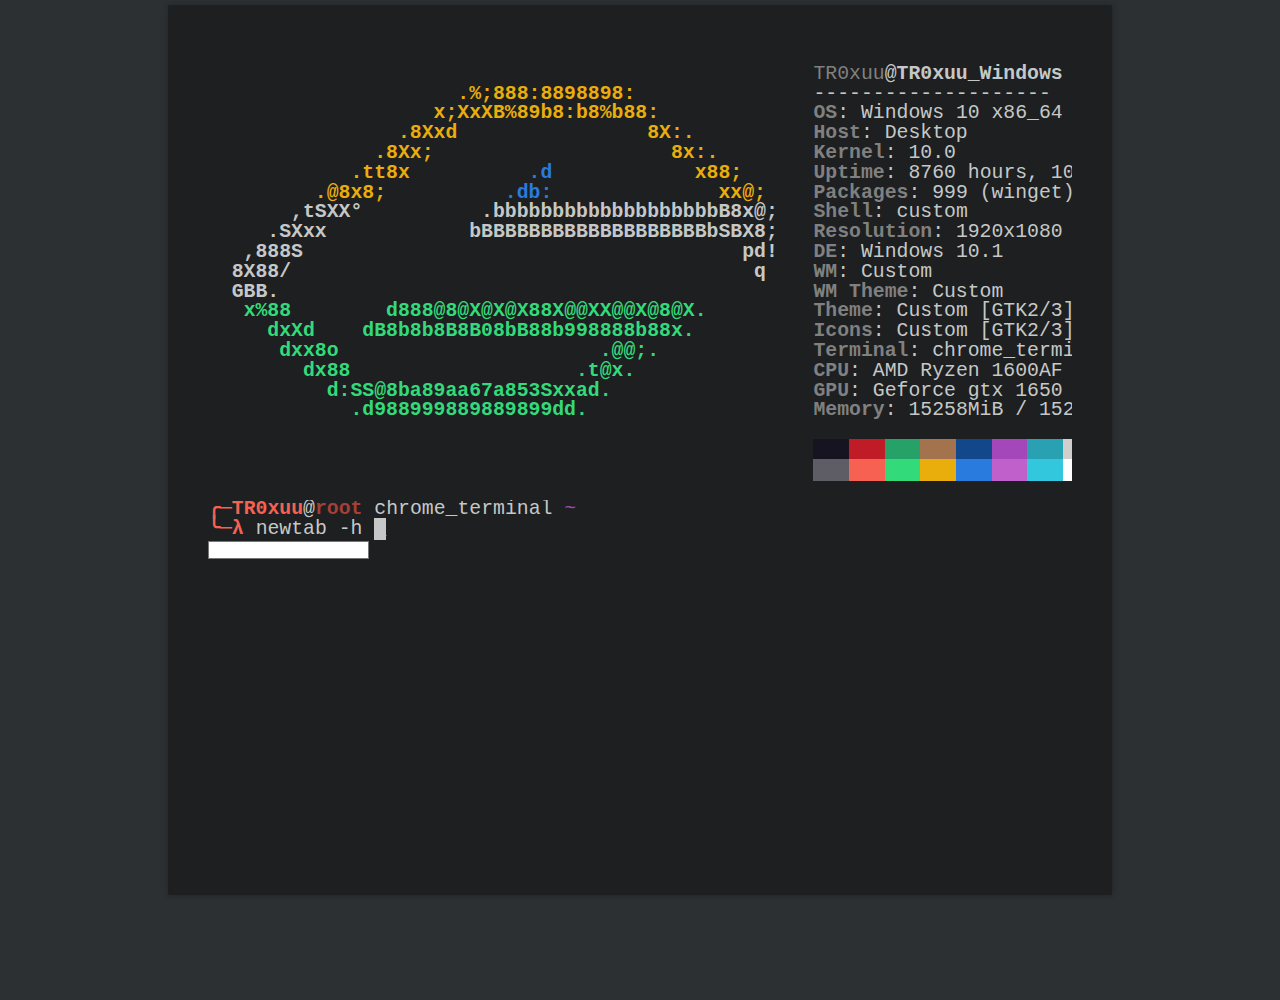
==== index.html @ 71b601fd "7" ====
<!DOCTYPE html>
<html>
<head>
	<meta charset="utf-8">
 	<title>TR0xuu@root > terminal </title>

<link rel="shortcut icon" type="image/jpg" href=" "/>
<link rel="stylesheet" type="text/css" href="style.css"/>

</head>
<body>

<div class="anim1">
 <pre>                                                   <b"><font color="gray">TR0xuu</font></b>@<b>TR0xuu_Windows</b> 
<font color="#E9AD0C"><b>                     .%;888:8898898:</b></font>               -------------------- 
<font color="#E9AD0C"><b>                   x;XxXB%89b8:b8%b88:</b></font>             <b><font color="gray">OS</font></b>: Windows 10 x86_64 
<font color="#E9AD0C"><b>                .8Xxd                8X:.</b></font>          <b><font color="gray">Host</font></b>: Desktop 
<font color="#E9AD0C"><b>              .8Xx;                    8x:.</b></font>        <b><font color="gray">Kernel</font></b>: 10.0 
<font color="#E9AD0C"><b>            .tt8x          </b></font><font color="#2A7BDE"><b>.d</b></font><font color="#E9AD0C"><b>            x88;</b></font>      <b><font color="gray">Uptime</font></b>: 8760 hours, 10 mins
<font color="#E9AD0C"><b>         .@8x8;          </b></font><font color="#2A7BDE"><b>.db:</b></font><font color="#E9AD0C"><b>              xx@;</b></font>    <b><font color="gray">Packages</font></b>: 999 (winget) 
<font color="#E9AD0C"><b>       </b></font><b>,tSXX°          .bbbbbbbbbbbbbbbbbbbB8x@;</b>   <b><font color="gray">Shell</font></b>: custom 
<b>     .SXxx            bBBBBBBBBBBBBBBBBBBBbSBX8;</b>   <b><font color="gray">Resolution</font></b>: 1920x1080 
<b>   ,888S                                     pd!</b>   <b><font color="gray">DE</font></b>: Windows 10.1 
<b>  8X88/                                       q</b>    <b><font color="gray">WM</font></b>: Custom 
<b>  GBB.</b>                                             <b><font color="gray">WM Theme</font></b>: Custom 
<b>   </b><font color="#33DA7A"><b>x%88        d888@8@X@X@X88X@@XX@@X@8@X.</b></font>         <b><font color="gray">Theme</font></b>: Custom [GTK2/3] 
<font color="#33DA7A"><b>     dxXd    dB8b8b8B8B08bB88b998888b88x.</b></font>          <b><font color="gray">Icons</font></b>: Custom [GTK2/3] 
<font color="#33DA7A"><b>      dxx8o                      .@@;.</b></font>             <b><font color="gray"><a href="https://tr0xuu.github.io">Terminal</a></font></b>: chrome_terminal 
<font color="#33DA7A"><b>        dx88                   .t@x.</b></font>               <b><font color="gray">CPU</font></b>: AMD Ryzen 1600AF 3.2GHz 
<font color="#33DA7A"><b>          d:SS@8ba89aa67a853Sxxad.</b></font>                 <b><font color="gray">GPU</font></b>: Geforce gtx 1650 super  
<font color="#33DA7A"><b>            .d988999889889899dd.</b></font>                   <b><font color="gray">Memory</font></b>: 15258MiB / 15258Mib 

                                                   <span style="background-color:#171421"><font color="#171421">   </font></span><span style="background-color:#C01C28"><font color="#C01C28">   </font></span><span style="background-color:#26A269"><font color="#26A269">   </font></span><span style="background-color:#A2734C"><font color="#A2734C">   </font></span><span style="background-color:#12488B"><font color="#12488B">   </font></span><span style="background-color:#A347BA"><font color="#A347BA">   </font></span><span style="background-color:#2AA1B3"><font color="#2AA1B3">   </font></span><span style="background-color:#D0CFCC"><font color="#D0CFCC">   </font></span>
                                                   <span style="background-color:#5E5C64"><font color="#5E5C64">   </font></span><span style="background-color:#F66151"><font color="#F66151">   </font></span><span style="background-color:#33DA7A"><font color="#33DA7A">   </font></span><span style="background-color:#E9AD0C"><font color="#E9AD0C">   </font></span><span style="background-color:#2A7BDE"><font color="#2A7BDE">   </font></span><span style="background-color:#C061CB"><font color="#C061CB">   </font></span><span style="background-color:#33C7DE"><font color="#33C7DE">   </font></span><span style="background-color:#FFFFFF"><font color="#FFFFFF">   </font></span>
</div>
<div class="anim2">
  <p><span><font color="#F66151"><b>╭─TR0xuu</b></font><font color="#C5C8C6">@<font color="#A44036"><b><a href="root.html">root</a></b></font> chrome_terminal <font color="#A347BA">~</font> 
 <font color="#F66151"><br><b>╰─λ</b><a href="newtab.html"></font></span> <span><font color="#C5C8C6"> newtab -h </span><span id="cursor"><font color="#C5C8C6">_</font></a></p>
</div>
<div>
	<form><input type="text" id="fname" name="fname"></form>
</div>
</body>
</html>
---- style.css ----
html {
      zoom: 90%;
      align-items: center;
      background-color: #2C3033;
      color: #c5c8c6;
      display: flex;
      font: 22px/1 "Inconsolata", monospace;
      height: 100%;
      justify-content: center;
    }
    body {
      background-color: #1D1F21;
      border-radius: 2px;
      box-shadow: 1px 1px 6px #1d1f2187;
      color: #c5c8c6;
      display: flex;
      flex-direction: column;
      min-height: 30ch;
      min-width: 50vw;
      padding: 2em;
      height: 900px;
      width: 960px;
    }

    p {
      margin: 0;
    }

    p span {
      color: #b5bd68;
    }

    a {
      color: inherit;
      text-decoration: none;
    }

    a:focus,
    .hover a:hover {
      font-weight: bold;
      color:gray;
    }

    ul {
      list-style-type: none;
      margin: 0;
      padding: 0;
    }

    nav {
      column-gap: 2em;
      display: grid;
      grid-template-columns: auto auto auto auto;
      padding: 1em 0;
    }

    ul:nth-child(5n + 1) li:first-child {
      color: #CB5140;
    }

    ul:nth-child(5n + 2) li:first-child {
      color: #de935f;
    }
    
    ul:nth-child(5n + 3) li:first-child {
      color: #f0c674;
    }
    
    ul:nth-child(5n + 4) li:first-child {
      color: #B0BA50;
    }

    ul:nth-child(5n + 5) li:first-child {
      color: #A882B5;
    }
    li:first-child {
      font-weight: bold;
    }

    li:last-child {
      margin: 0 0 1em;
    }

    p #cursor {
      background-color: #C5C8C6;
      animation: blink 2s infinite;
    }

    @keyframes blink {
      0%, 49% { opacity: 0; }
      50% { opacity: 1; }
    }

}
body {
  margin:0px;
  height:100vh;
  display:flex;
  align-items:center;
  justify-content:center;
  background:#ddd;
}
.anim1 {
  margin:0px;
  overflow:hidden;
  animation:first 1.5s steps(30,end) forwards,
            blink 0.3s;
}
@keyframes first {
  0% { width:0% }
  100% { width:100% }
}
.anim2{
  margin:0px;
  overflow:hidden;
  animation-delay: 1.5s;
  animation:second 1.5s steps(30,end) forwards,
            blink 0.3s;
}
@keyframes second {
  0% { width:0% }
  100% { width:100% }
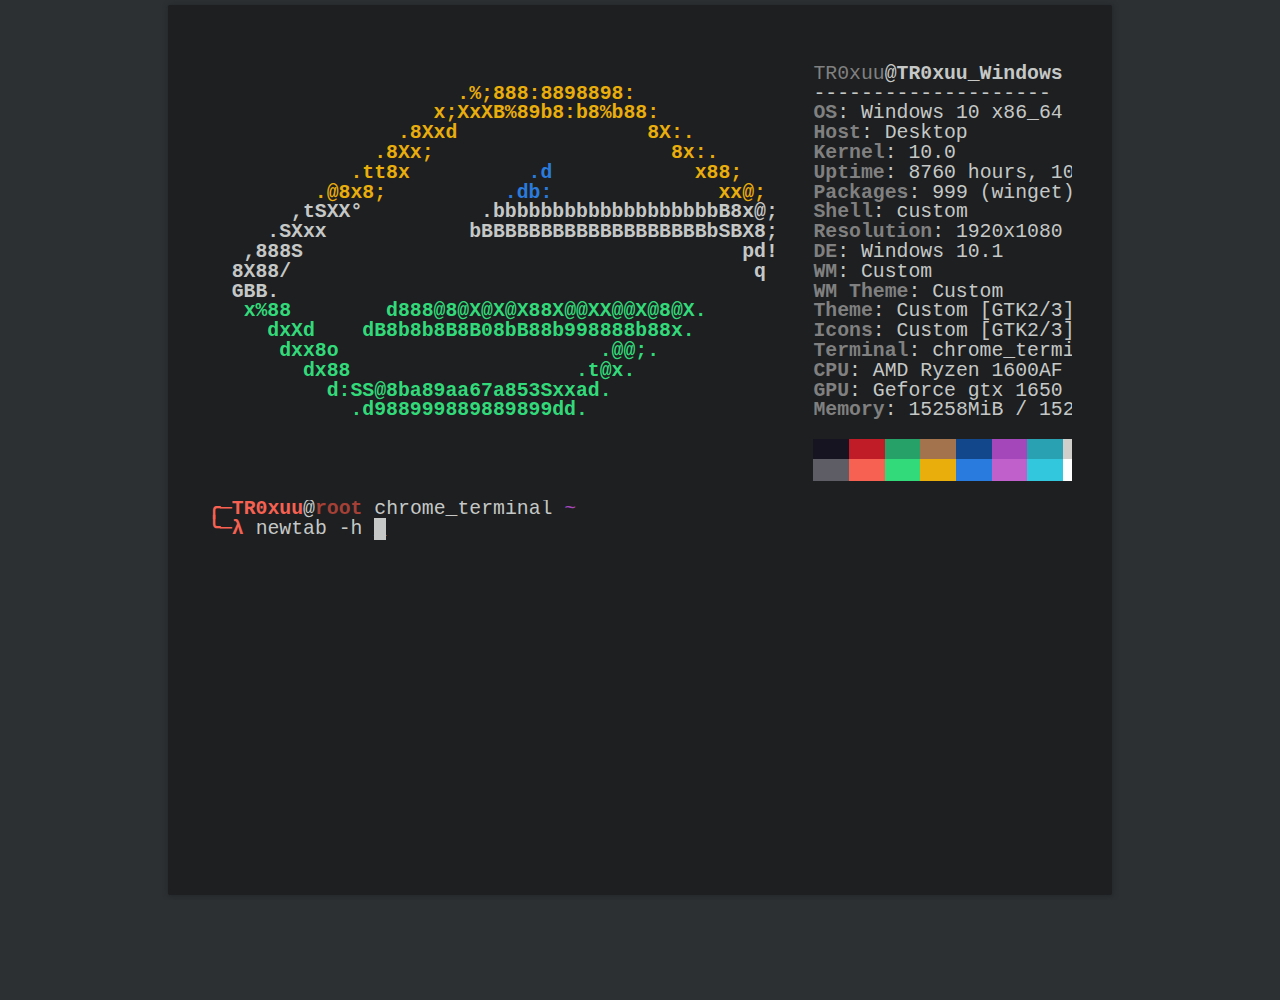
==== commit 10e821b5: "8" ====
--- a/index.html
+++ b/index.html
@@ -37,8 +37,5 @@
   <p><span><font color="#F66151"><b>╭─TR0xuu</b></font><font color="#C5C8C6">@<font color="#A44036"><b><a href="root.html">root</a></b></font> chrome_terminal <font color="#A347BA">~</font> 
  <font color="#F66151"><br><b>╰─λ</b><a href="newtab.html"></font></span> <span><font color="#C5C8C6"> newtab -h </span><span id="cursor"><font color="#C5C8C6">_</font></a></p>
 </div>
-<div>
-	<form><input type="text" id="fname" name="fname"></form>
-</div>
 </body>
 </html>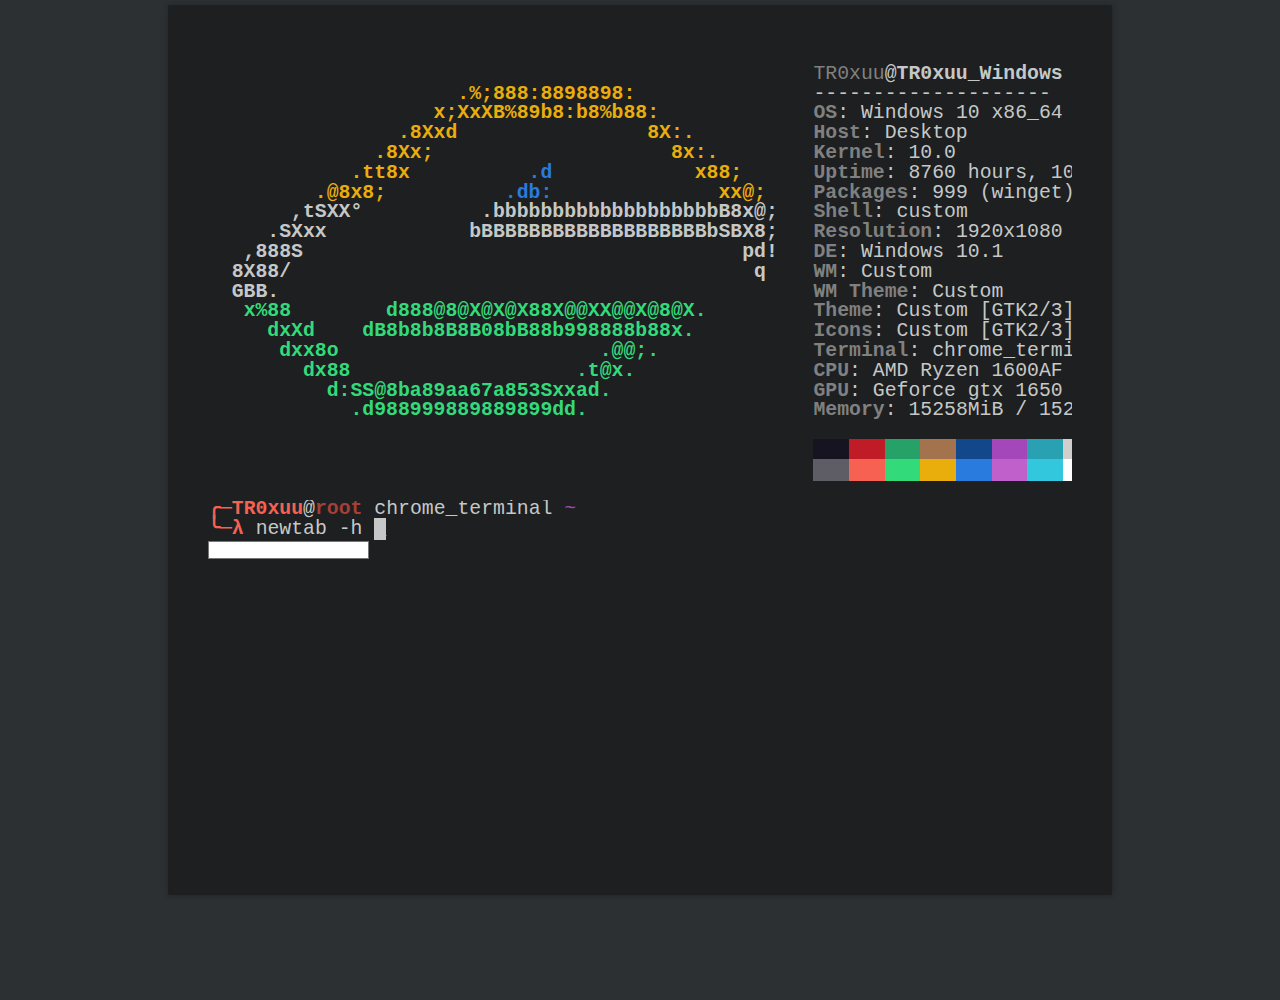
==== commit 60198c52: "Revert "8"" ====
--- a/index.html
+++ b/index.html
@@ -37,5 +37,8 @@
   <p><span><font color="#F66151"><b>╭─TR0xuu</b></font><font color="#C5C8C6">@<font color="#A44036"><b><a href="root.html">root</a></b></font> chrome_terminal <font color="#A347BA">~</font> 
  <font color="#F66151"><br><b>╰─λ</b><a href="newtab.html"></font></span> <span><font color="#C5C8C6"> newtab -h </span><span id="cursor"><font color="#C5C8C6">_</font></a></p>
 </div>
+<div>
+	<form><input type="text" id="fname" name="fname"></form>
+</div>
 </body>
 </html>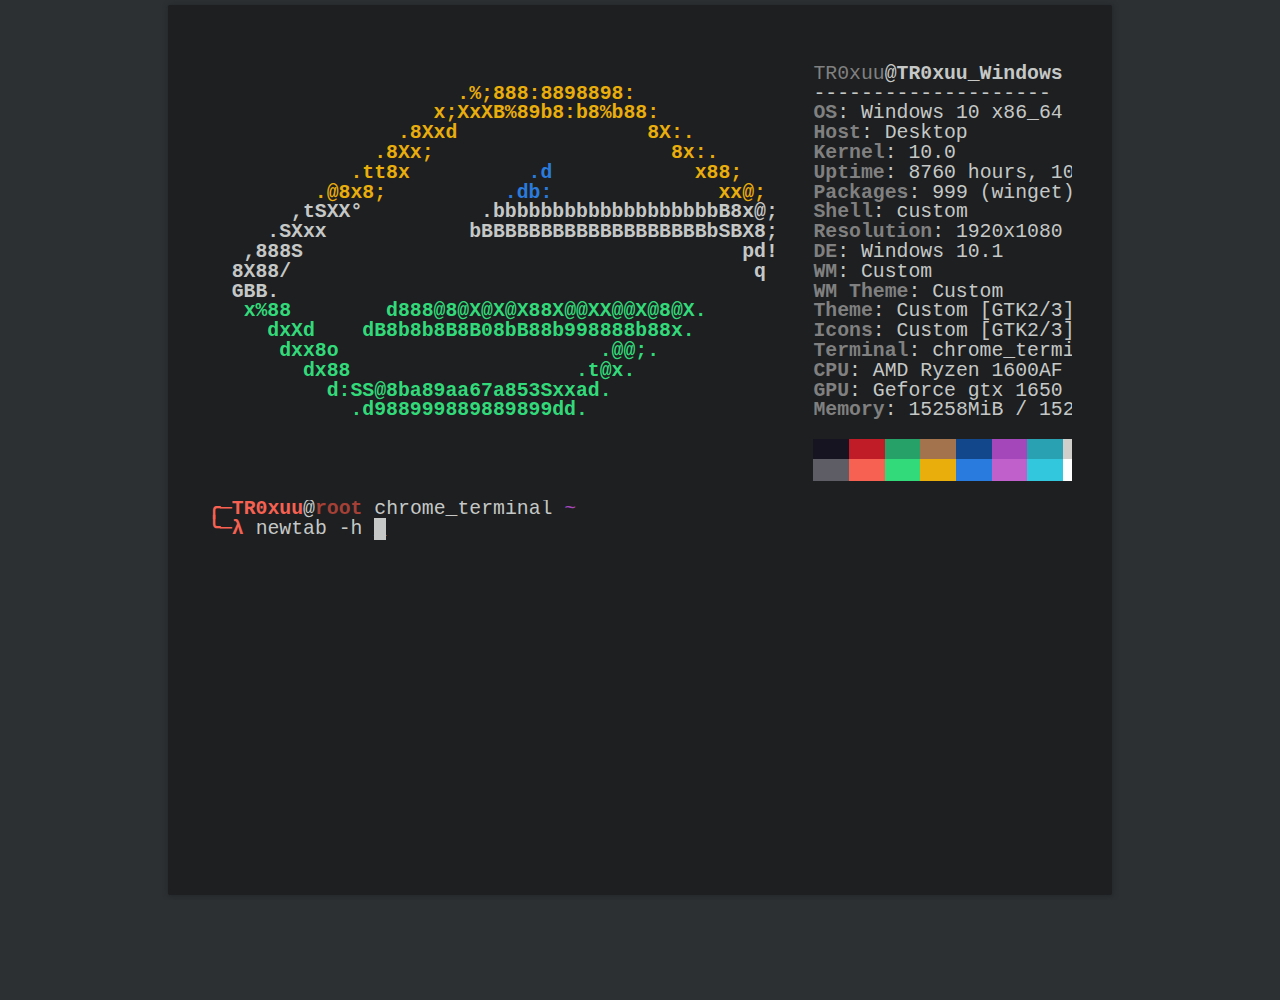
==== commit 56aa8e6a: "10" ====
--- a/index.html
+++ b/index.html
@@ -38,7 +38,7 @@
  <font color="#F66151"><br><b>╰─λ</b><a href="newtab.html"></font></span> <span><font color="#C5C8C6"> newtab -h </span><span id="cursor"><font color="#C5C8C6">_</font></a></p>
 </div>
 <div>
-	<form><input type="text" id="fname" name="fname"></form>
+	
 </div>
 </body>
 </html>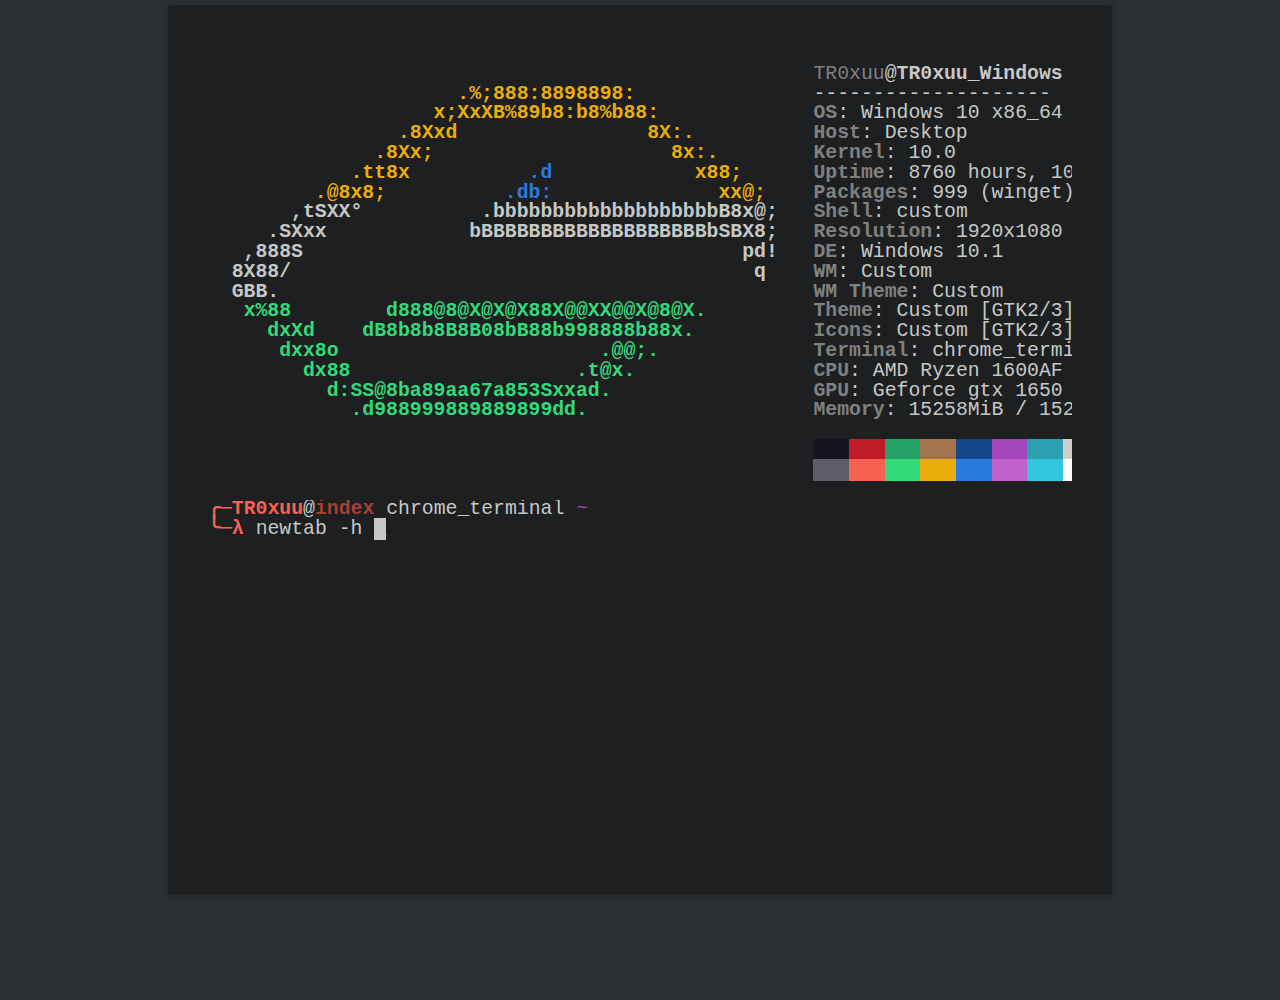
==== commit 749daba5: "112" ====
--- a/index.html
+++ b/index.html
@@ -34,11 +34,10 @@
                                                    <span style="background-color:#5E5C64"><font color="#5E5C64">   </font></span><span style="background-color:#F66151"><font color="#F66151">   </font></span><span style="background-color:#33DA7A"><font color="#33DA7A">   </font></span><span style="background-color:#E9AD0C"><font color="#E9AD0C">   </font></span><span style="background-color:#2A7BDE"><font color="#2A7BDE">   </font></span><span style="background-color:#C061CB"><font color="#C061CB">   </font></span><span style="background-color:#33C7DE"><font color="#33C7DE">   </font></span><span style="background-color:#FFFFFF"><font color="#FFFFFF">   </font></span>
 </div>
 <div class="anim2">
-  <p><span><font color="#F66151"><b>╭─TR0xuu</b></font><font color="#C5C8C6">@<font color="#A44036"><b><a href="root.html">root</a></b></font> chrome_terminal <font color="#A347BA">~</font> 
+  <p><span><font color="#F66151"><b>╭─TR0xuu</b></font><font color="#C5C8C6">@<font color="#A44036"><b><a href="root.html">index</a></b></font> chrome_terminal <font color="#A347BA">~</font> 
  <font color="#F66151"><br><b>╰─λ</b><a href="newtab.html"></font></span> <span><font color="#C5C8C6"> newtab -h </span><span id="cursor"><font color="#C5C8C6">_</font></a></p>
 </div>
 <div>
-	
 </div>
 </body>
 </html>